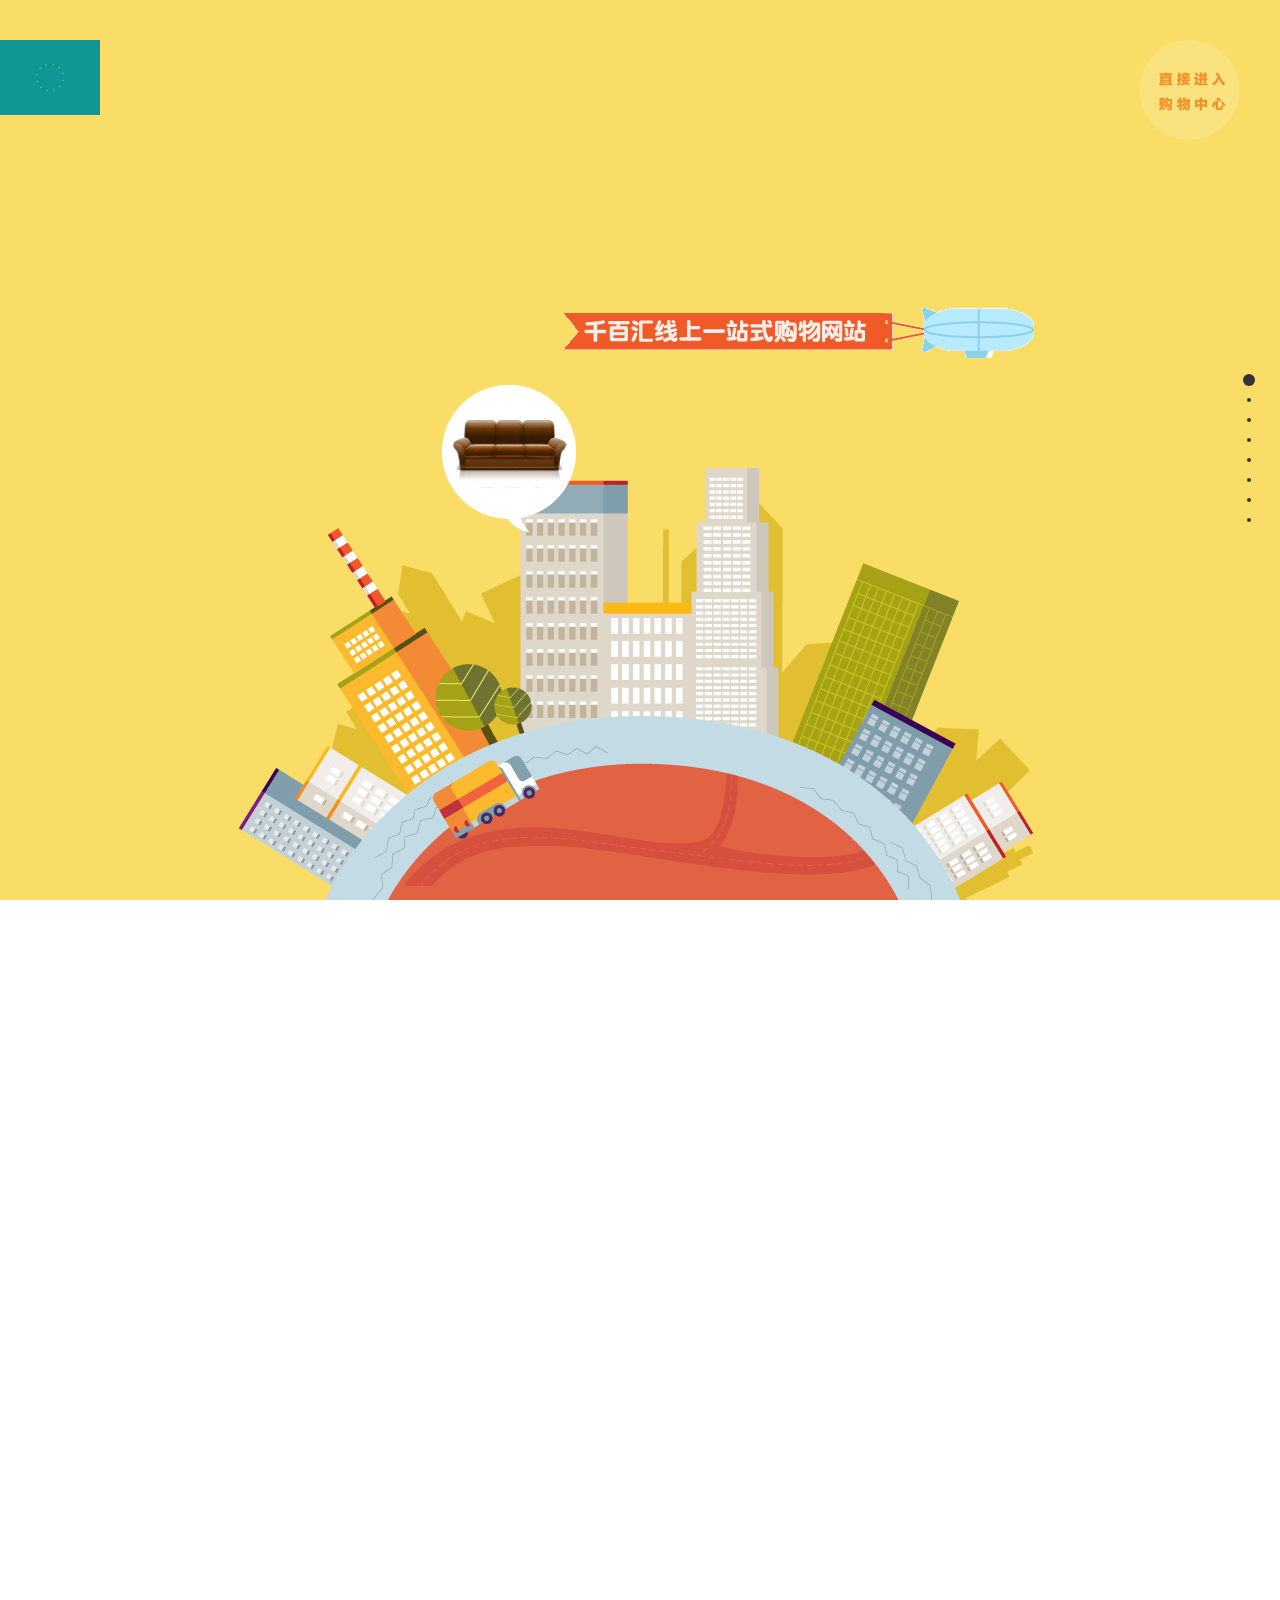
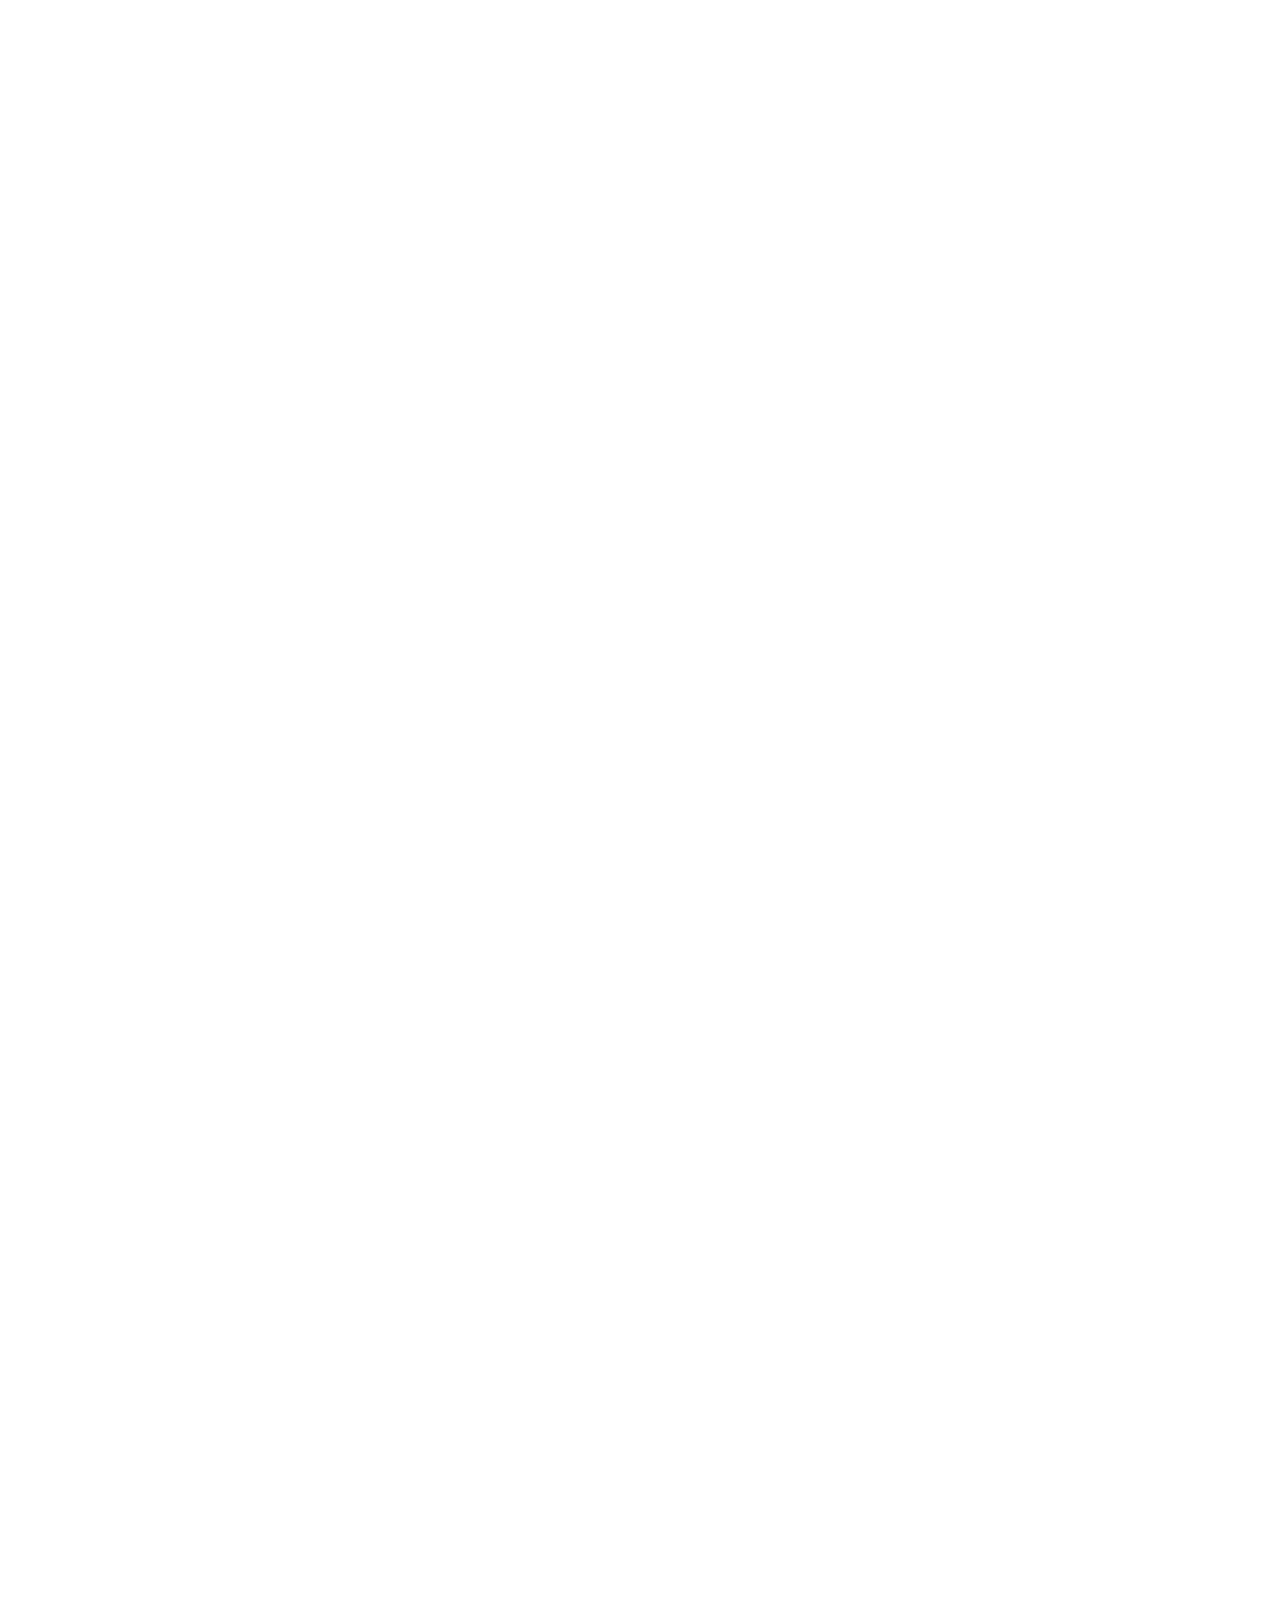
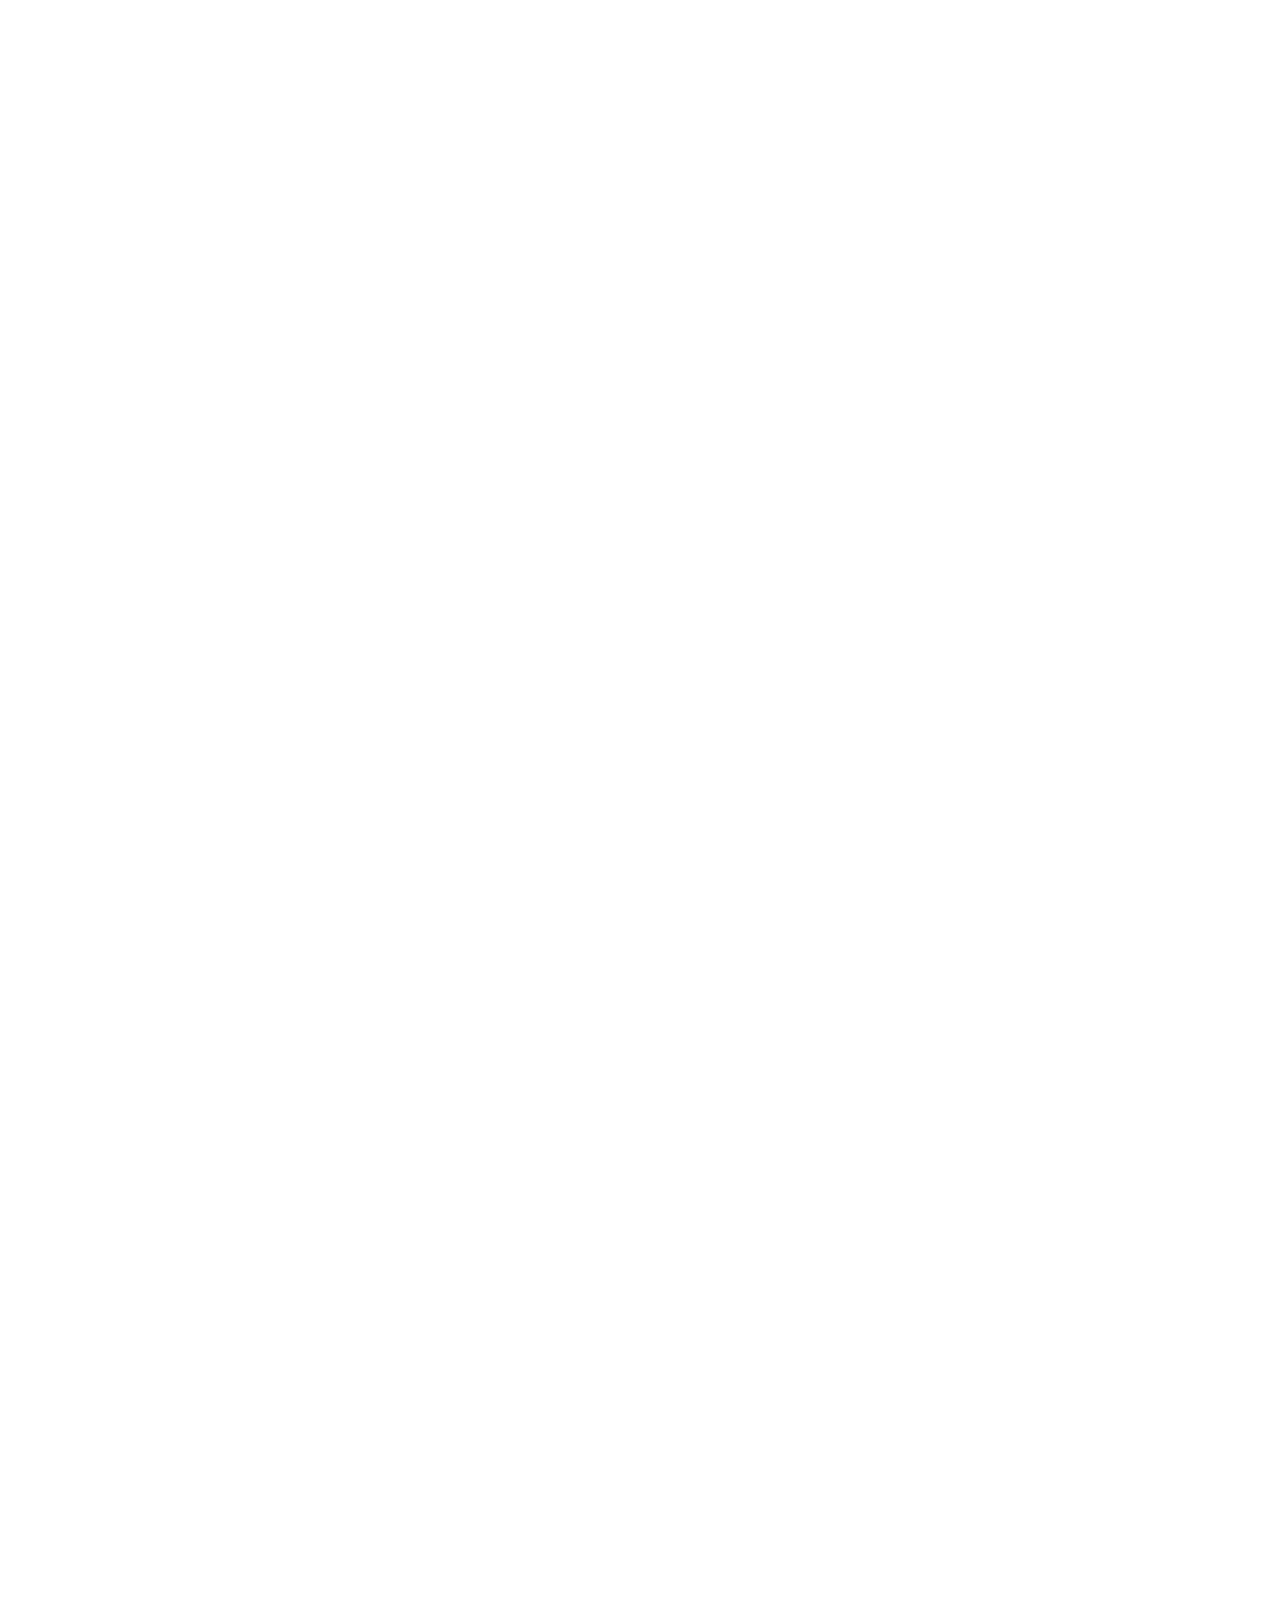
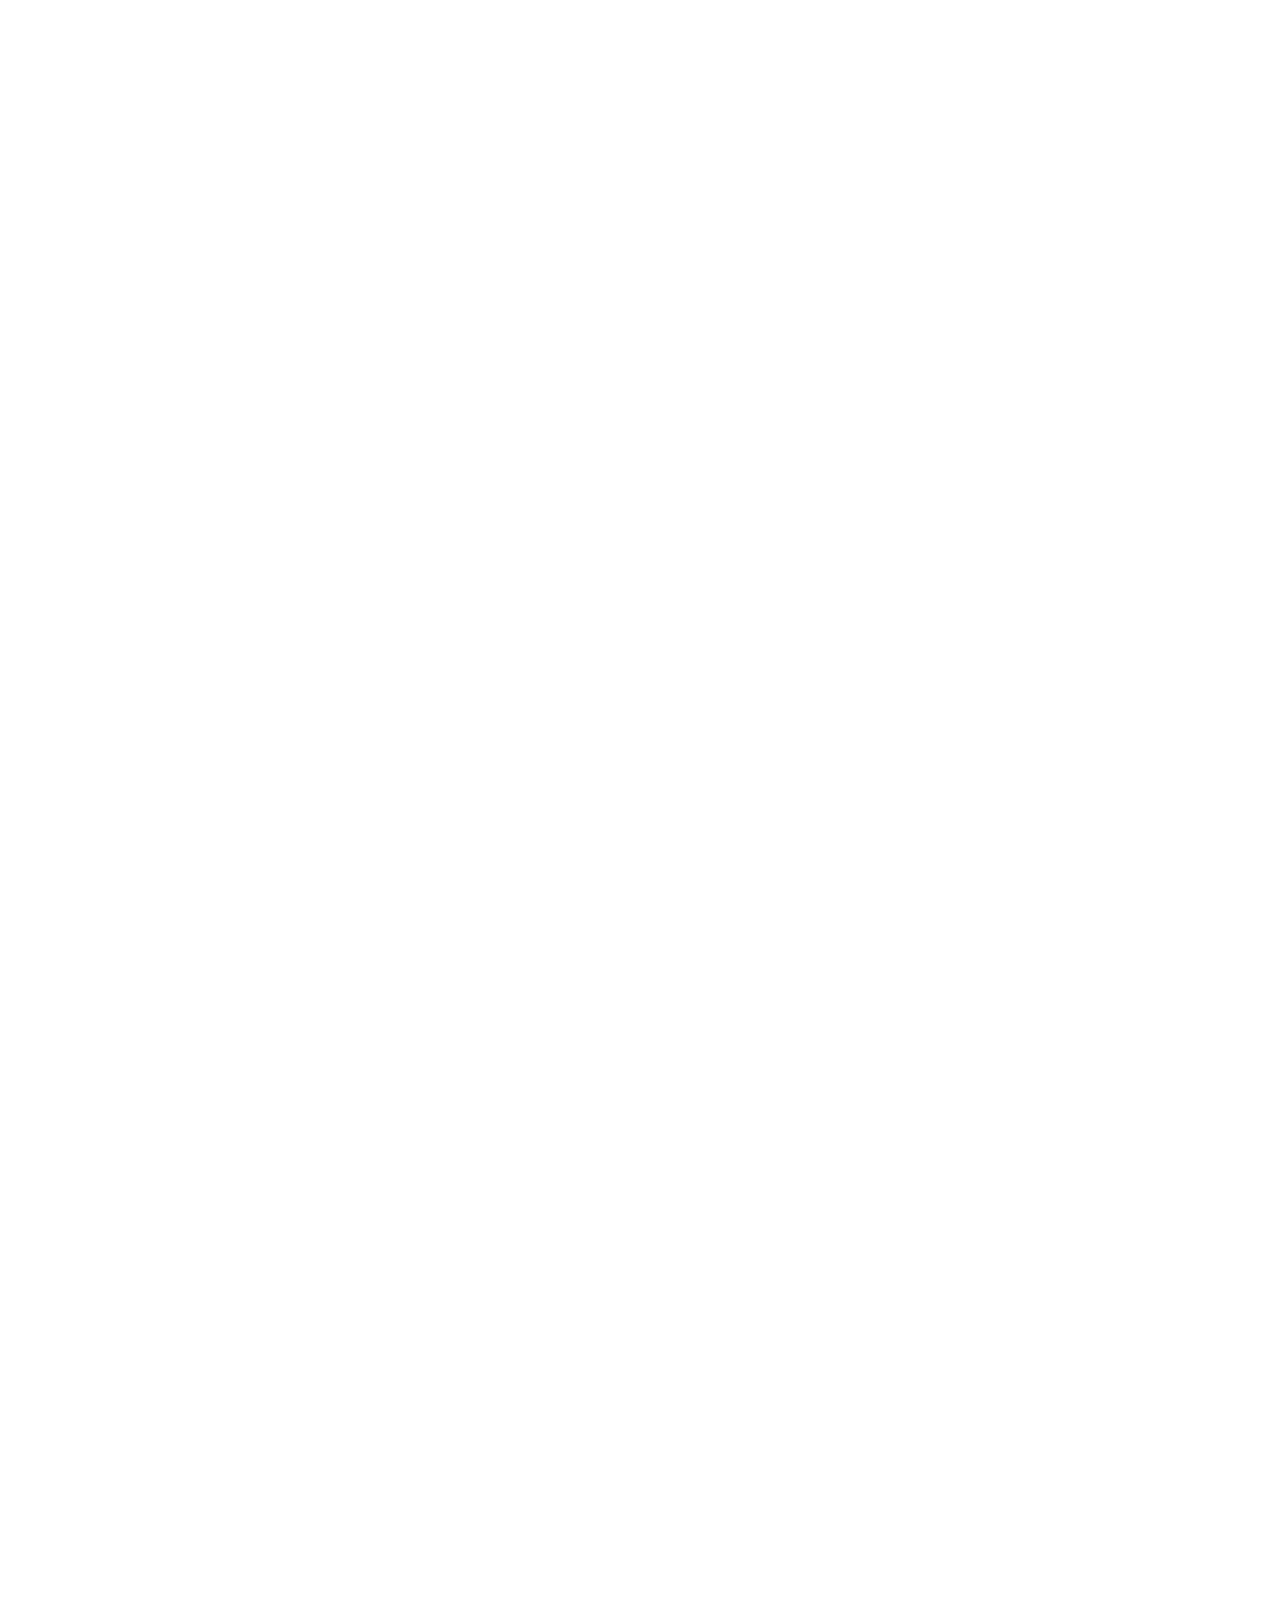
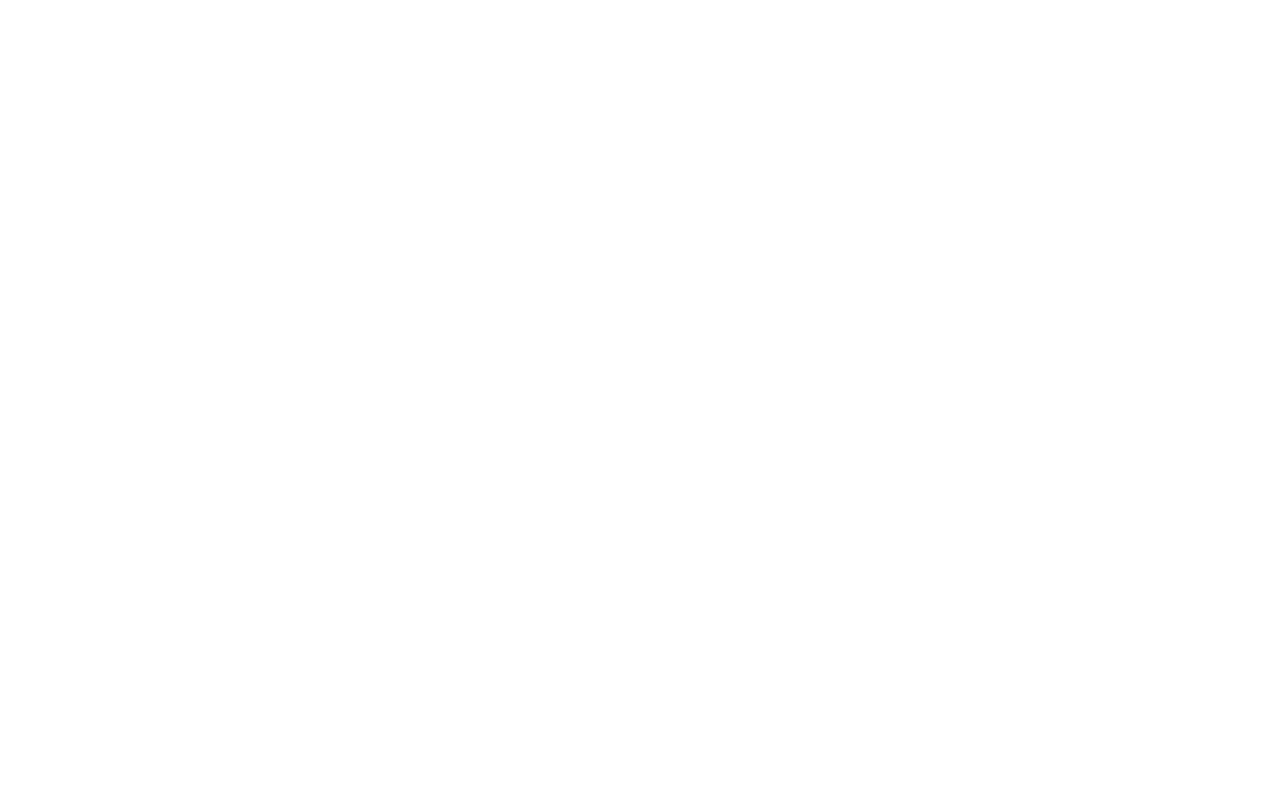
==== index.html @ 452ca202 "楼层跳跃" ====
<!DOCTYPE html>
<html lang="en">
<head>
  <meta charset="UTF-8">
  <meta name="viewport" content="width=device-width, initial-scale=1.0">
  <meta http-equiv="X-UA-Compatible" content="ie=edge">
  <title>千百汇购物网站</title>
  <!-- 
    写样式: 三层  base.css(清除浏览器默认样式)  common.css(项目中的公共样式) page.css(具体页面的样式)
   -->
   <!-- 清除浏览器的默认样式(引用库)  -->
  <link rel="stylesheet" href="./css/base.css">
  <!-- 具体页面的样式 -->
  <link rel="stylesheet" href="./css/index.css">
  <!-- 兼容html5语义化标签的库 html5shiv.js -->
  <!-- 下面是 条件注释语句 
     ie5  ie6,7 ie8 ,ie9 正因为ie浏览器的兼容性不好调 所以就产生了条件注释语句
     条件注释语句只适合ie浏览器 最奇怪的是edge浏览器不支持条件注释语句
  -->
  <!--[if lt IE 9]>
        <script src="./js/html5shiv.js"></script>
  <![endif]-->


</head>
<body>
    <img   class="gif" src="./image/gif.gif" alt="">
    <img class="shoppingcenter" src="./image/shoppingcenter.png" alt="">
    <div id="fullpage">
      
        <div class="section qbh-title">
       <!--  第一屏==================我的=====================-->
    <img  class="qbh-title-sofa" src="./image/qbh-title-sofa.png" alt="">
    <img class="qbh-title-name" src="./image/qbh-title-name.png" alt="">
        </div>
        <div class="section qbh-list">
           <div class="qbh-list-word">
              <img src="./image/qbh-list-wordb.png" alt="">
          <img src="./image/qbh-list-worda.png" alt="">
        
           </div>


      <!--  第二屏=====================我的==================-->
          <div class="qbh-list-computer">
              <div class="search-box">
                  <img src="./image/qbh-list-search-font.png" alt="">
               </div>
               <img class="qbh-list-search-finish" src="./image/qbh-list-search-finish.png" alt="">
               <div class="sofa-list">
                 <img  class="qbh-list-sofas" src="./image/qbh-list-sofas.png" alt="">
                 <img  class="qbh-list-sofa-pic" src="./image/qbh-list-sofa-pic.png" alt="">
                 <img src="" alt="">
              </div>
          </div>
        </div>

 <!--  第三屏=======================我的================-->

        <div class="section qbh-buy">
             <div class="qbh-buy-main" >
               <div class="no-choose">
              <img src="./image/qbh-buy-choose-start.gif" alt="">
              <img src="./image/qbh-buy-add-cart-start.gif" alt="">
                   
               </div>
                 <div class="choose">
                    <img src="./image/qbh-buy-choose-end.gif" alt="">
                    <img src="./image/qbh-buy-add-cart-end.gif" alt="">
                 </div>

             </div>
        </div>




 <!--  第四屏=====================我的==================-->
        <div class="section qbh-info">     
              <img class="qbh-info-cloud" src="./image/qbh-info-cloud.png" alt="">
           

              <div class="qbh-info-word" >
                 <img src="./image/qbh-info-wordb.png" alt="">
                 <img class="qbh-info-worda" src="./image/qbh-info-worda.png" alt="">
              </div>
              <div  class="qbh-info-address-box">
                  <img class="qbh-info-address" src="./image/qbh-info-address.png" alt="">
              </div>
                
               <div class="qbh-info-box">
              <img class="qbh-info-rotate-sofa" src="./image/qbh-info-rotate-sofa.png" alt="">
              <div class="qbh-info-cart"></div>
              </div>  
               
              
        </div>
        <div class="section qbh-payment">
          
        </div>
        <div class="section qbh-delivery">
          
        </div>
        <div class="section qbh-appraise">
          
        </div>
        <div class="section qhb-shopping">
            
        </div>
    </div>
  <!-- 引入jquery库 -->
  <script src="./js/jquery.min.js"></script>
  <!-- 如果需要 就可以引入easing.js -->
  <script src="./js/jquery.easings.min.js"></script>
  <!-- 引入fullpage.js -->
  <script src="./js/jquery.fullPage.min.js"></script>
  <!-- 当前页面的js -->
  <script src="./js/index.js"></script>
</body>
</html>
---- css/base.css ----
article,
aside,
details,
figcaption,
figure,
footer,
header,
hgroup,
main,
nav,
section,
summary {
    display: block
}

audio,
canvas,
video {
    display: inline-block;
    *display: inline;
    *zoom: 1
}

audio:not([controls]) {
    display: none;
    height: 0
}

[hidden] {
    display: none
}

html {
    font-size: 100%;
    -ms-text-size-adjust: 100%;
    -webkit-text-size-adjust: 100%
}

html,
button,
input,
select,
textarea {
    font-family: sans-serif
}

body {
    margin: 0
}

a:focus {
    outline: thin dotted
}

a:active,
a:hover {
    outline: 0
}

h1 {
    font-size: 2em;
    margin: .67em 0
}

h2 {
    font-size: 1.5em;
    margin: .83em 0
}

h3 {
    font-size: 1.17em;
    margin: 1em 0
}

h4 {
    font-size: 1em;
    margin: 1.33em 0
}

h5 {
    font-size: .83em;
    margin: 1.67em 0
}

h6 {
    font-size: .67em;
    margin: 2.33em 0
}

abbr[title] {
    border-bottom: 1px dotted
}

b,
strong {
    font-weight: 700
}

blockquote {
    margin: 1em 40px
}

dfn {
    font-style: italic
}

hr {
    -moz-box-sizing: content-box;
    box-sizing: content-box;
    height: 0
}

mark {
    background: #ff0;
    color: #000
}

p,
pre {
    margin: 1em 0
}

code,
kbd,
pre,
samp {
    font-family: monospace, serif;
    _font-family: 'courier new', monospace;
    font-size: 1em
}

pre {
    white-space: pre;
    white-space: pre-wrap;
    word-wrap: break-word
}

q {
    quotes: none
}

q:before,
q:after {
    content: '';
    content: none
}

small {
    font-size: 80%
}

sub,
sup {
    font-size: 75%;
    line-height: 0;
    position: relative;
    vertical-align: baseline
}

sup {
    top: -.5em
}

sub {
    bottom: -.25em
}

dl,
menu,
ol,
ul {
    margin: 1em 0
}

dd {
    margin: 0 0 0 40px
}

menu,
ol,
ul {
    padding: 0 0 0 40px
}

nav ul,
nav ol {
    list-style: none;
    list-style-image: none
}

img {
    border: 0;
    -ms-interpolation-mode: bicubic
}

svg:not(:root) {
    overflow: hidden
}

figure {
    margin: 0
}

form {
    margin: 0
}

fieldset {
    border: 1px solid silver;
    margin: 0 2px;
    padding: .35em .625em .75em
}

legend {
    border: 0;
    padding: 0;
    white-space: normal;
    *margin-left: -7px
}

button,
input,
select,
textarea {
    font-size: 100%;
    margin: 0;
    vertical-align: baseline;
    *vertical-align: middle
}

button,
input {
    line-height: normal
}

button,
select {
    text-transform: none
}

button,
html input[type=button],
input[type=reset],
input[type=submit] {
    -webkit-appearance: button;
    cursor: pointer;
    *overflow: visible
}

button[disabled],
html input[disabled] {
    cursor: default
}

input[type=checkbox],
input[type=radio] {
    box-sizing: border-box;
    padding: 0;
    *height: 13px;
    *width: 13px
}

input[type=search] {
    -webkit-appearance: textfield;
    -moz-box-sizing: content-box;
    -webkit-box-sizing: content-box;
    box-sizing: content-box
}

input[type=search]::-webkit-search-cancel-button,
input[type=search]::-webkit-search-decoration {
    -webkit-appearance: none
}

button::-moz-focus-inner,
input::-moz-focus-inner {
    border: 0;
    padding: 0
}

textarea {
    overflow: auto;
    vertical-align: top
}

table {
    border-collapse: collapse;
    border-spacing: 0
}

html {
    overflow: hidden
}

a {
    text-decoration: none
}

img {
    display: block
}

ul,
li {
    list-style: none;
    margin: 0;
    padding: 0
}

body {
  /* 设置了body的最小宽度和最小高度 */
    min-width: 1000px;
    min-height: 600px;
}
---- css/index.css ----
/* body{
    overflow: hidden;
} */
#fp-nav {
    position: fixed;
    z-index: 100;
    margin-top: -32px;
    top: 50%;
    opacity: 1;
    -webkit-transform: translate3d(0,0,0);
  }
  #fp-nav.right {
    right: 17px;
  }
  #fp-nav.left {
    left: 17px;
  }
  .fp-slidesNav{
    position: absolute;
    z-index: 4;
    opacity: 1;
    -webkit-transform: translate3d(0,0,0);
    -ms-transform: translate3d(0,0,0);
    transform: translate3d(0,0,0);
    left: 0 !important;
    right: 0;
    margin: 0 auto !important;
  }
  .fp-slidesNav.bottom {
    bottom: 17px;
  }
  .fp-slidesNav.top {
    top: 17px;
  }
  #fp-nav ul,
  .fp-slidesNav ul {
  margin: 0;
  padding: 0;
  }
  #fp-nav ul li,
  .fp-slidesNav ul li {
    display: block;
    width: 14px;
    height: 13px;
    margin: 7px;
    position:relative;
  }
  .fp-slidesNav ul li {
    display: inline-block;
  }
  #fp-nav ul li a,
  .fp-slidesNav ul li a {
    display: block;
    position: relative;
    z-index: 1;
    width: 100%;
    height: 100%;
    cursor: pointer;
    text-decoration: none;
  }
  #fp-nav ul li a.active span,
  .fp-slidesNav ul li a.active span,
  #fp-nav ul li:hover a.active span,
  .fp-slidesNav ul li:hover a.active span{
    height: 12px;
    width: 12px;
    margin: -6px 0 0 -6px;
    border-radius: 100%;
  }
  #fp-nav ul li a span,
  .fp-slidesNav ul li a span {
    border-radius: 50%;
    position: absolute;
    z-index: 1;
    height: 4px;
    width: 4px;
    border: 0;
    background: #333;
    left: 50%;
    top: 50%;
    margin: -2px 0 0 -2px;
    -webkit-transition: all 0.1s ease-in-out;
    -moz-transition: all 0.1s ease-in-out;
    -o-transition: all 0.1s ease-in-out;
    transition: all 0.1s ease-in-out;
  }
  #fp-nav ul li:hover a span,
  .fp-slidesNav ul li:hover a span{
    width: 10px;
    height: 10px;
    margin: -5px 0px 0px -5px;
  }
  #fp-nav ul li .fp-tooltip {
    position: absolute;
    top: -2px;
    color: #fff;
    font-size: 14px;
    font-family: arial, helvetica, sans-serif;
    white-space: nowrap;
    max-width: 220px;
    overflow: hidden;
    display: block;
    opacity: 0;
    width: 0;
    cursor: pointer;
  }
  #fp-nav ul li:hover .fp-tooltip,
  #fp-nav.fp-show-active a.active + .fp-tooltip {
    -webkit-transition: opacity 0.2s ease-in;
    transition: opacity 0.2s ease-in;
    width: auto;
    opacity: 1;
  }
  #fp-nav ul li .fp-tooltip.right {
    right: 20px;
  }
  #fp-nav ul li .fp-tooltip.left {
    left: 20px;
  }
  

  /* 1屏 */

  .qbh-title{
    background:url("../image/qbh-title-bg.png") no-repeat; 
    background-position:center bottom;
    position: relative;
  }
  .qbh-title .qbh-title-sofa{
    position: absolute;
    bottom: 368px;
    left: 50%;
    margin-left: -198px;
    animation: upsofa 1.5s  ease-in  infinite;
  }
  
  @keyframes upsofa{
       0%{
        bottom: 338px;
       }
       50%{
        bottom: 368px;
       }
       100%{
        bottom: 338px;
       }
  }


  


   .qbh-title .qbh-title-name {
    position: absolute;
    bottom:542px;
    left: 50%;
    margin-left:-76px;
    animation: upname 1.5s ease-out infinite;
  
  }
  
  @keyframes upname{
    0%{
     bottom: 512px;
    }
    50%{
     bottom: 542px;
    }
    100%{
     bottom: 512px;
    }
}


  .shoppingcenter{
    position:fixed;
    top:40px;
    right: 40px;
    z-index: 100;
}


/* 2--------------p */

.qbh-list{
background:url("../image/qbh-list-bg.png") no-repeat;
background-position:center bottom ;
position: relative;
}

.qbh-list .qbh-list-word{
    position: absolute;
     left:50%;
     height: 30px;
      width:363px ; 
     transform:translateX(-50%); 
     bottom:532px;
}
.qbh-list .qbh-list-word img{
  position: absolute;

}


/*  大框*/

.qbh-list .qbh-list-computer{
  width:602px ;
  height: 500px;
  position: absolute;
  /* border: 1px solid #000; */
  box-sizing: border-box;
  /* overflow-x: hidden;  */
   /* opacity: 0; */
   z-index: 100;
  left:50% ;
  bottom:20px;
  transform: translateX(-50%);
}

.qbh-list .qbh-list-computer .search-box{
  width:222px ;
  height: 45px;
  position: absolute;
  background:url("../image/qbh-list-search-box.png") no-repeat; 
  right: -230px;
  bottom: 296px;
 
}

.qbh-list-computer .search-box img{
  position: absolute;
  right:35px;
  top:4px;
}
.qbh-list .qbh-list-search-finish{
    position: absolute;
    right:180px ;
    bottom:295px ;
    display:none ;
}
.sofa-list .qbh-list-sofas{
    width:0 ;
    position: absolute;
    right:89px;
   
    bottom:185px ;

}
.sofa-list .qbh-list-sofa-pic{
  width: 100px;
  position: absolute ;
  left:68px;
  bottom: 316px;
  /* opacity:0;
   */
   display: none;
}

/* 三框 -------------------------------*/

.qbh-buy{
  position: relative;
  
}

.qbh-buy .qbh-buy-main{
  position: absolute;
  background: url("../image/qbh-buy-main-bg.png") no-repeat;
  width: 990px;
  height: 600px;
  left: 50%;
  margin-left: -495px;
  bottom: 50%;
  margin-bottom: -300px;

}

.qbh-buy-main .choose{
  opacity: 0;
   position: absolute;
   left: 536px;
   bottom: 118px;
}
.qbh-buy-main .no-choose{
    position: absolute;
    left: 536px;
    bottom: 118px;
    opacity: 1;

  }
  .qbh-buy-main>div>img:last-child{
    margin-top: 30px;
  }


  /* 第四个 */
.qbh-info{
  background:url("../image/qbh-info-bg.png") no-repeat center top; 
  position: relative;
}
.qbh-info .qbh-info-cloud{
  animation:movecloud 10s linear infinite;
  position: absolute;
}
@keyframes movecloud{
  0%{
   left: 0px;
  }
  50%{
    left: 50px;
  }
  100%{
    left: 0px;
  }
}

.qbh-info .qbh-info-word{
  position: absolute;
  width: 429px;
  height: 31px;
  left: 50%;
  transform: translateX(-50%);
  bottom:530px;
 

}
.qbh-info-word >img{
  position: absolute;
  top:0;
  
}

.qbh-info .qbh-info-address-box{
  opacity: 0;
  position: absolute;
  width: 283px;
  height: 270px;
  background:url("../image/qbh-info-address-box.png");
  left: 50%;
  transform: translateX(-50%);
  bottom: 230px;
}

.qbh-info .qbh-info-address{
  opacity: 0;
  position: absolute;
  left: 50%;
  transform: translateX(-50%);
  bottom: 159px;
}




.qbh-info-box{
  width: 407px;
  height: 346px;
  position: absolute;
  left: 50%;
  transform: translateX(-52%);
  bottom: 50px;
}
.qbh-info .qbh-info-cart{
  width: 407px;
  height: 346px;
  position: absolute;
  left: 50%;
  transform: translateX(-52%);
  bottom: 99px;
  background: url("../image/qbh-info-cart.png");
  
}

 .qbh-info-rotate-sofa{
  position: absolute;
  left: -31px;
  bottom:720px;
  /* opacity: 0; */
  display: none;
}


.gif{
  position: fixed;
  left: 0px;
  top:40px;
  z-index: 10;
  width: 100px;
}
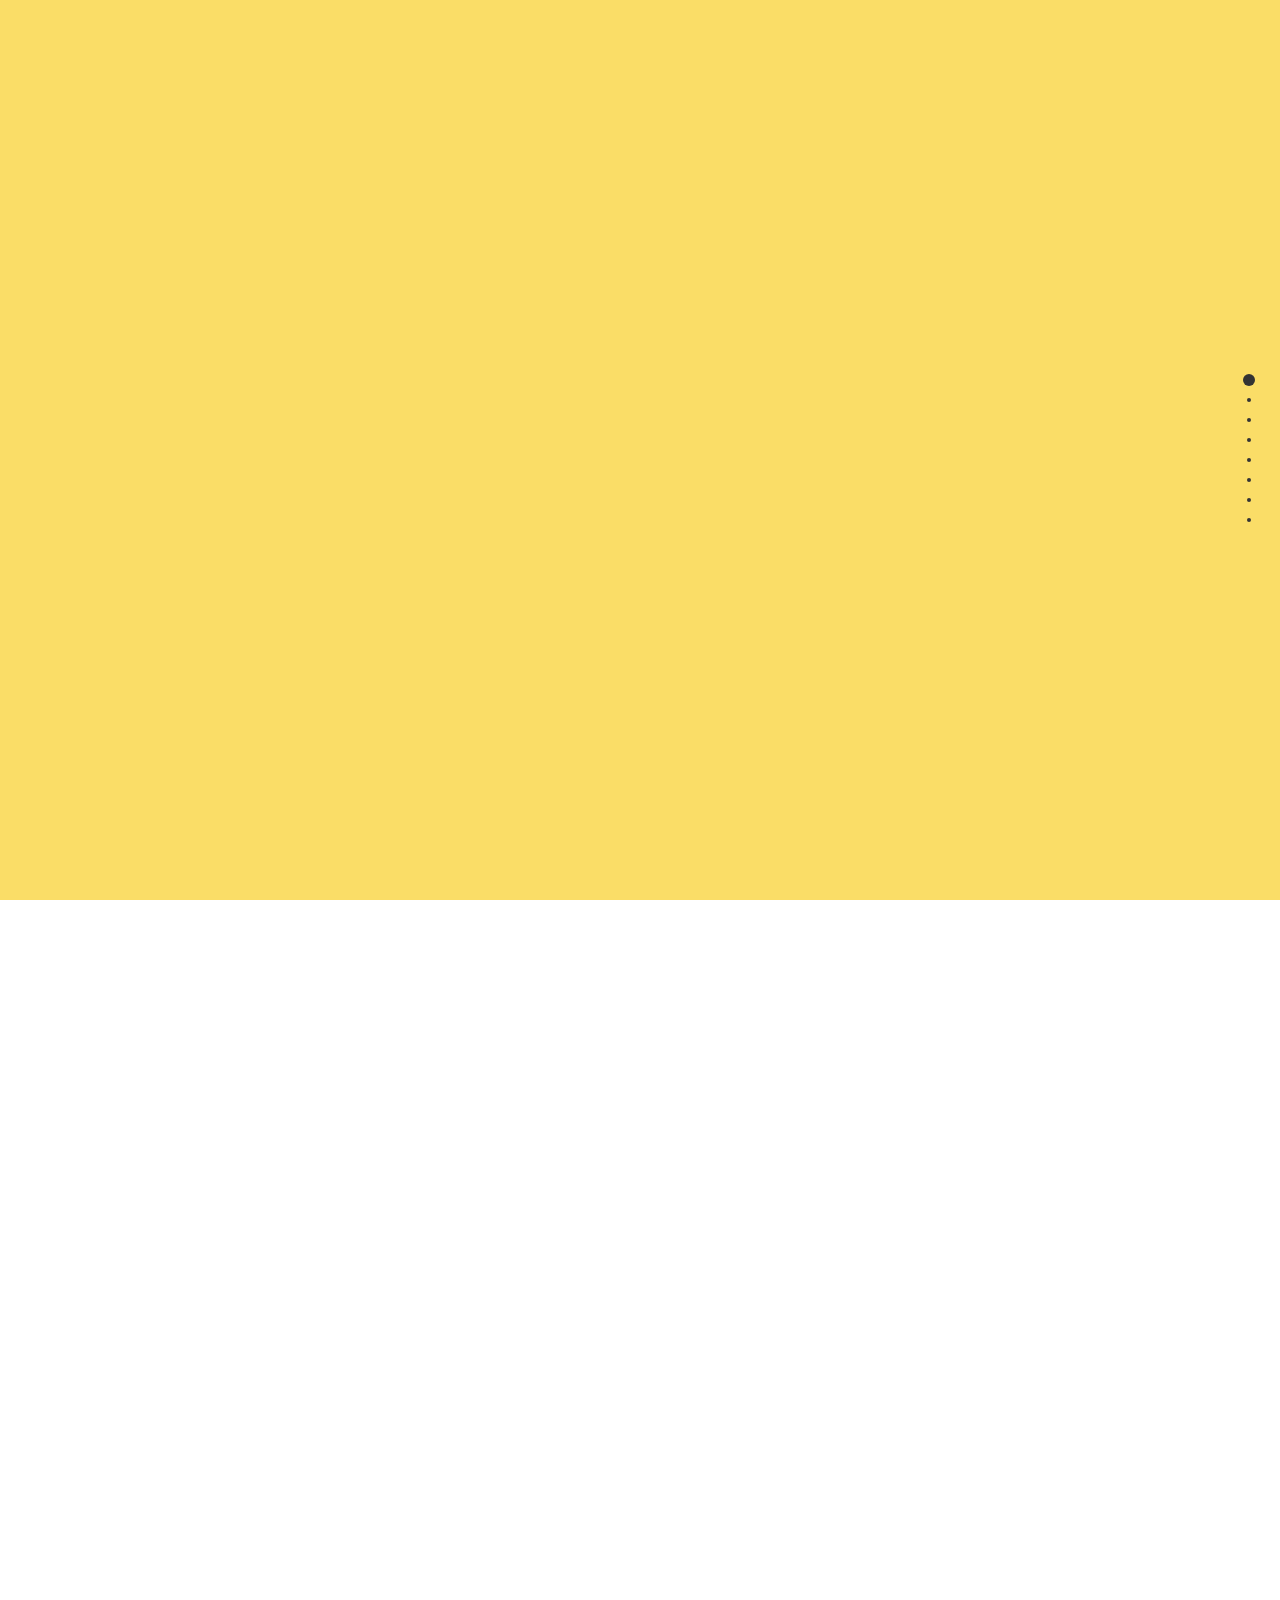
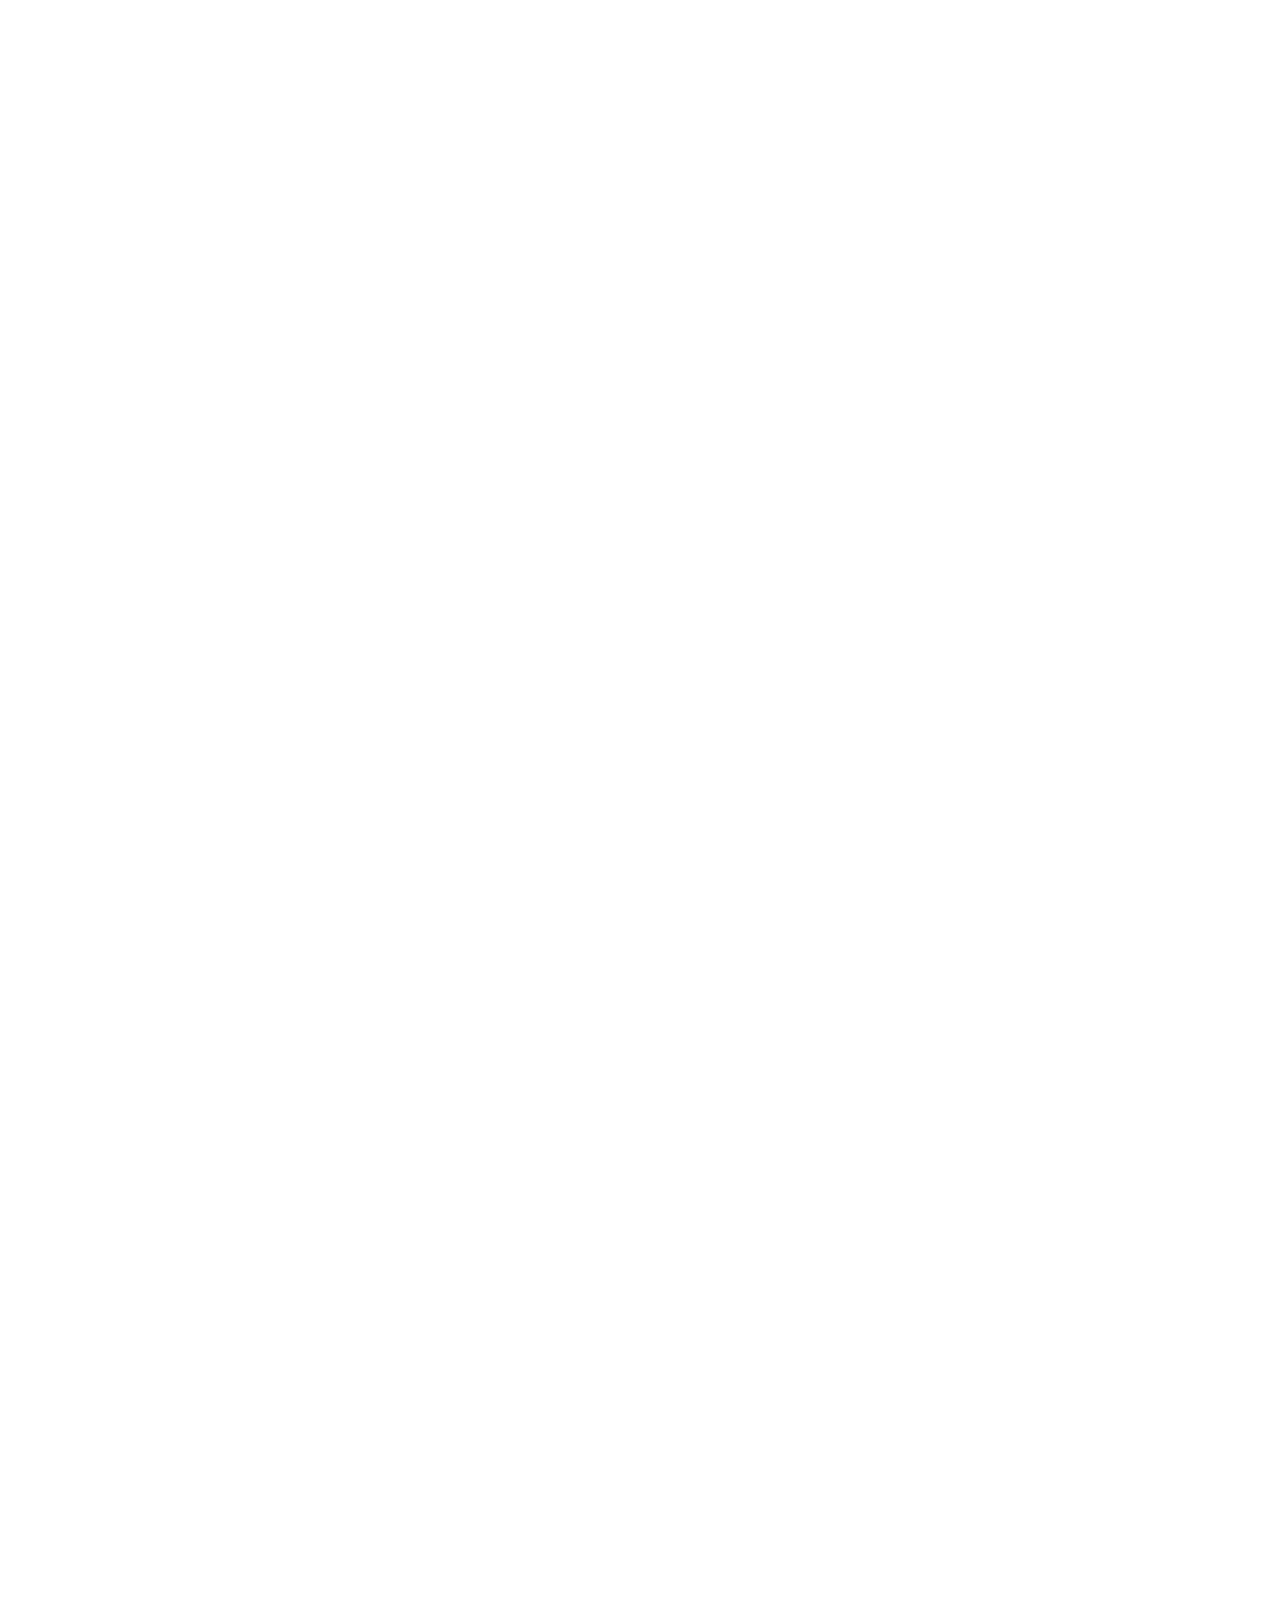
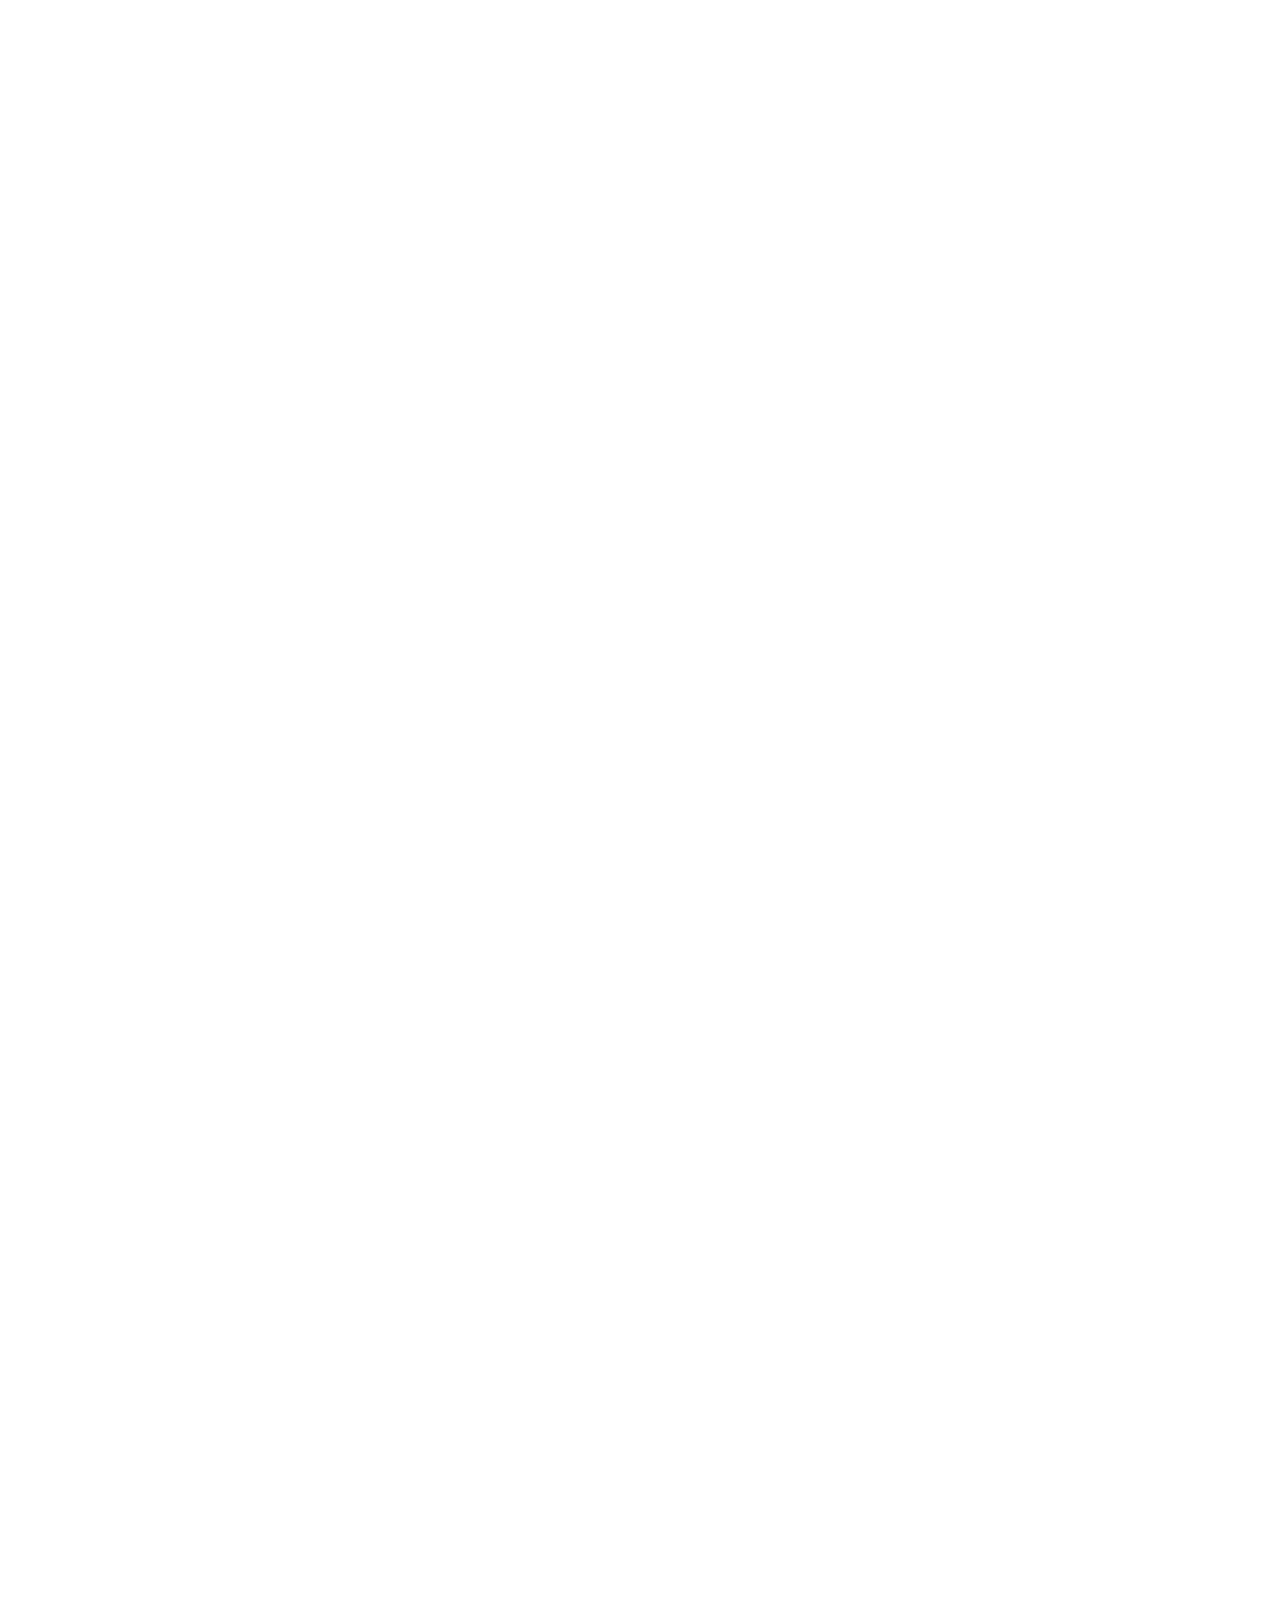
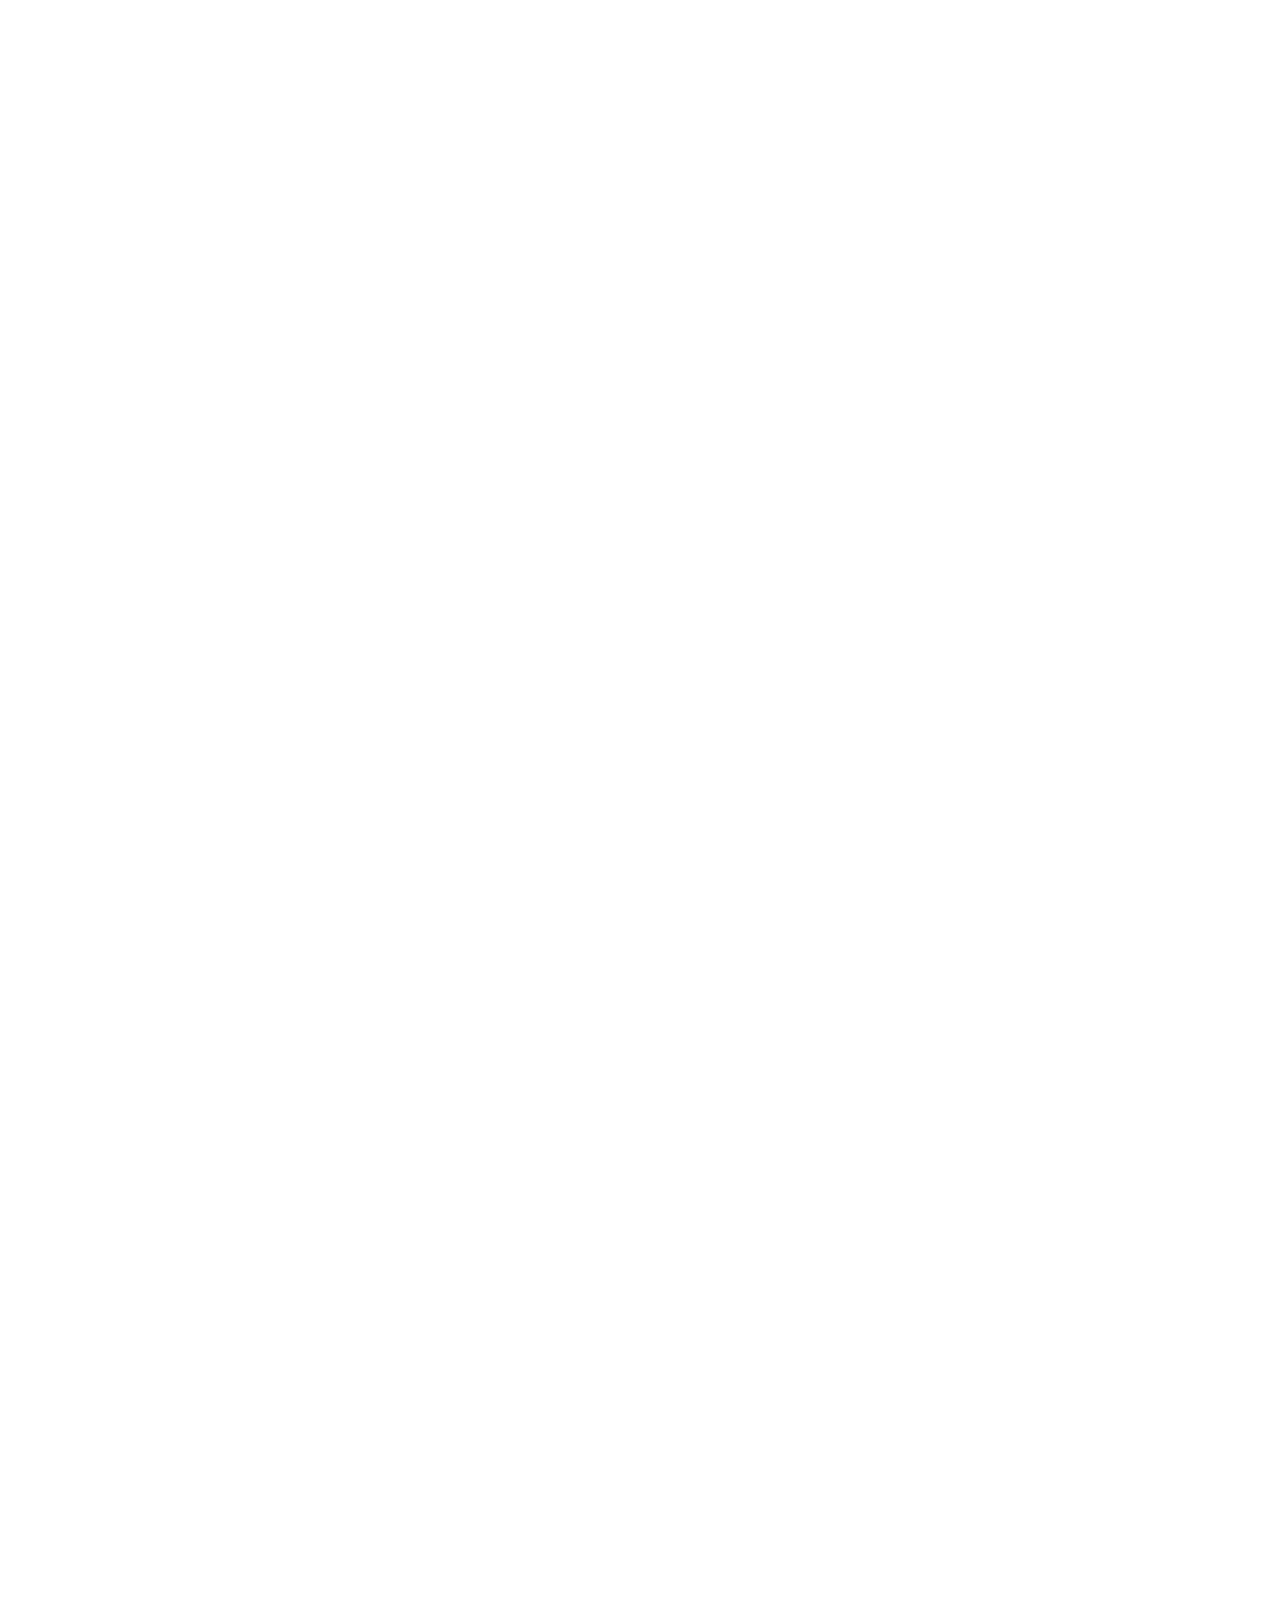
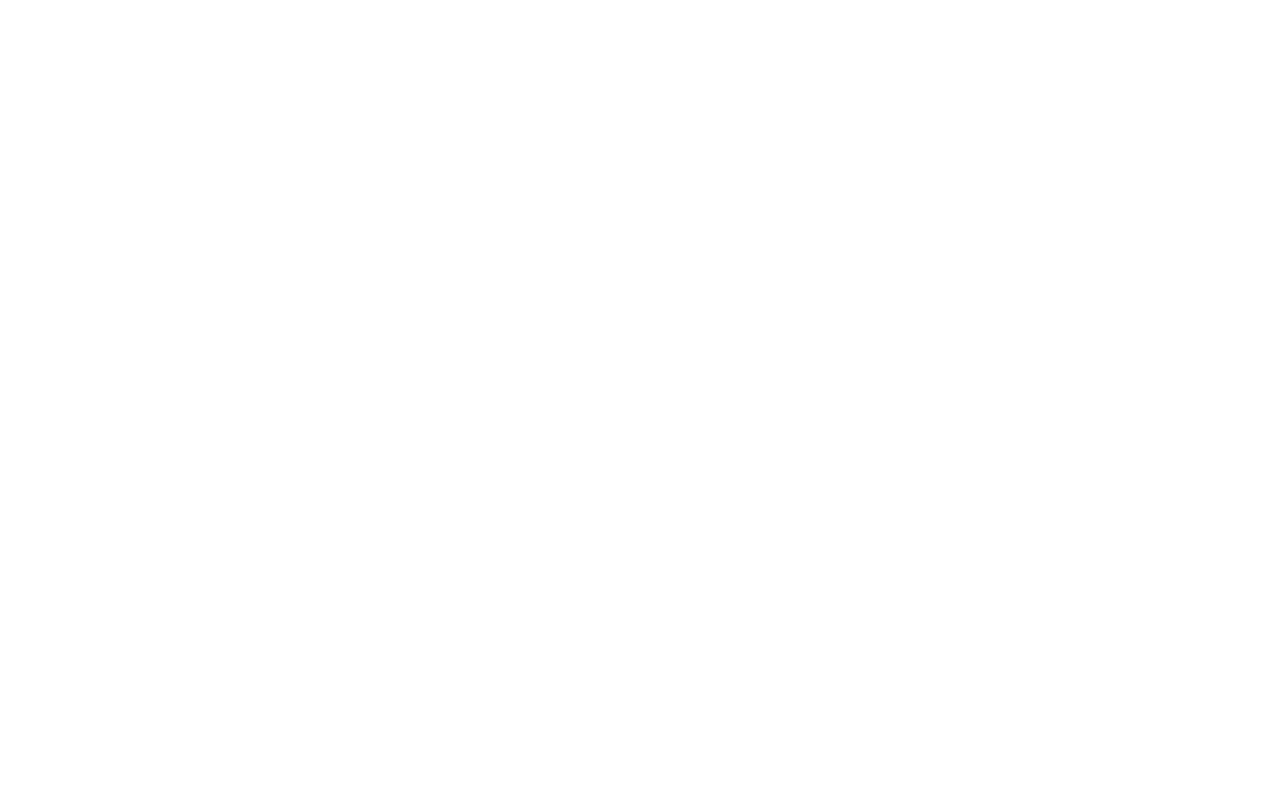
==== commit ca72a5b5: "楼层跳跃" ====
--- a/index.html
+++ b/index.html
@@ -24,41 +24,41 @@
 
 </head>
 <body>
-    <img   class="gif" src="./image/gif.gif" alt="">
-    <img class="shoppingcenter" src="./image/shoppingcenter.png" alt="">
+    <!-- <img   class="gif" src="./image/gif.gif" alt=""> -->
+    <!-- <img class="shoppingcenter" src="./image/shoppingcenter.png" alt=""> -->
     <div id="fullpage">
       
         <div class="section qbh-title">
        <!--  第一屏==================我的=====================-->
-    <img  class="qbh-title-sofa" src="./image/qbh-title-sofa.png" alt="">
-    <img class="qbh-title-name" src="./image/qbh-title-name.png" alt="">
+    <!-- <img  class="qbh-title-sofa" src="./image/qbh-title-sofa.png" alt=""> -->
+    <!-- <img class="qbh-title-name" src="./image/qbh-title-name.png" alt=""> -->
         </div>
         <div class="section qbh-list">
            <div class="qbh-list-word">
-              <img src="./image/qbh-list-wordb.png" alt="">
-          <img src="./image/qbh-list-worda.png" alt="">
+              <!-- <img src="./image/qbh-list-wordb.png" alt=""> -->
+          <!-- <img src="./image/qbh-list-worda.png" alt=""> -->
         
            </div>
 
 
       <!--  第二屏=====================我的==================-->
           <div class="qbh-list-computer">
-              <div class="search-box">
+              <!-- <div class="search-box">
                   <img src="./image/qbh-list-search-font.png" alt="">
-               </div>
-               <img class="qbh-list-search-finish" src="./image/qbh-list-search-finish.png" alt="">
-               <div class="sofa-list">
+               </div> -->
+               <!-- <img class="qbh-list-search-finish" src="./image/qbh-list-search-finish.png" alt=""> -->
+               <!-- <div class="sofa-list">
                  <img  class="qbh-list-sofas" src="./image/qbh-list-sofas.png" alt="">
                  <img  class="qbh-list-sofa-pic" src="./image/qbh-list-sofa-pic.png" alt="">
                  <img src="" alt="">
-              </div>
+              </div> -->
           </div>
         </div>
 
  <!--  第三屏=======================我的================-->
 
         <div class="section qbh-buy">
-             <div class="qbh-buy-main" >
+             <!-- <div class="qbh-buy-main" >
                <div class="no-choose">
               <img src="./image/qbh-buy-choose-start.gif" alt="">
               <img src="./image/qbh-buy-add-cart-start.gif" alt="">
@@ -69,7 +69,7 @@
                     <img src="./image/qbh-buy-add-cart-end.gif" alt="">
                  </div>
 
-             </div>
+             </div> -->
         </div>
 
 
@@ -77,21 +77,21 @@
 
  <!--  第四屏=====================我的==================-->
         <div class="section qbh-info">     
-              <img class="qbh-info-cloud" src="./image/qbh-info-cloud.png" alt="">
+              <!-- <img class="qbh-info-cloud" src="./image/qbh-info-cloud.png" alt=""> -->
            
 
-              <div class="qbh-info-word" >
+              <!-- <div class="qbh-info-word" >
                  <img src="./image/qbh-info-wordb.png" alt="">
                  <img class="qbh-info-worda" src="./image/qbh-info-worda.png" alt="">
-              </div>
-              <div  class="qbh-info-address-box">
+              </div> -->
+              <!-- <div  class="qbh-info-address-box">
                   <img class="qbh-info-address" src="./image/qbh-info-address.png" alt="">
-              </div>
+              </div> -->
                 
-               <div class="qbh-info-box">
+               <!-- <div class="qbh-info-box">
               <img class="qbh-info-rotate-sofa" src="./image/qbh-info-rotate-sofa.png" alt="">
               <div class="qbh-info-cart"></div>
-              </div>  
+              </div>   -->
                
               
         </div>
--- a/css/index.css
+++ b/css/index.css
@@ -122,7 +122,7 @@
   /* 1屏 */
 
   .qbh-title{
-    background:url("../image/qbh-title-bg.png") no-repeat; 
+    /* background:url("../image/qbh-title-bg.png") no-repeat;  */
     background-position:center bottom;
     position: relative;
   }
@@ -183,7 +183,7 @@
 /* 2--------------p */
 
 .qbh-list{
-background:url("../image/qbh-list-bg.png") no-repeat;
+/* background:url("../image/qbh-list-bg.png") no-repeat; */
 background-position:center bottom ;
 position: relative;
 }
@@ -222,7 +222,7 @@
   width:222px ;
   height: 45px;
   position: absolute;
-  background:url("../image/qbh-list-search-box.png") no-repeat; 
+  /* background:url("../image/qbh-list-search-box.png") no-repeat;  */
   right: -230px;
   bottom: 296px;
  
@@ -266,7 +266,7 @@
 
 .qbh-buy .qbh-buy-main{
   position: absolute;
-  background: url("../image/qbh-buy-main-bg.png") no-repeat;
+  /* background: url("../image/qbh-buy-main-bg.png") no-repeat; */
   width: 990px;
   height: 600px;
   left: 50%;
@@ -296,7 +296,7 @@
 
   /* 第四个 */
 .qbh-info{
-  background:url("../image/qbh-info-bg.png") no-repeat center top; 
+  /* background:url("../image/qbh-info-bg.png") no-repeat center top;  */
   position: relative;
 }
 .qbh-info .qbh-info-cloud{
@@ -336,7 +336,7 @@
   position: absolute;
   width: 283px;
   height: 270px;
-  background:url("../image/qbh-info-address-box.png");
+  /* background:url("../image/qbh-info-address-box.png"); */
   left: 50%;
   transform: translateX(-50%);
   bottom: 230px;
@@ -368,7 +368,7 @@
   left: 50%;
   transform: translateX(-52%);
   bottom: 99px;
-  background: url("../image/qbh-info-cart.png");
+  /* background: url("../image/qbh-info-cart.png"); */
   
 }
 
